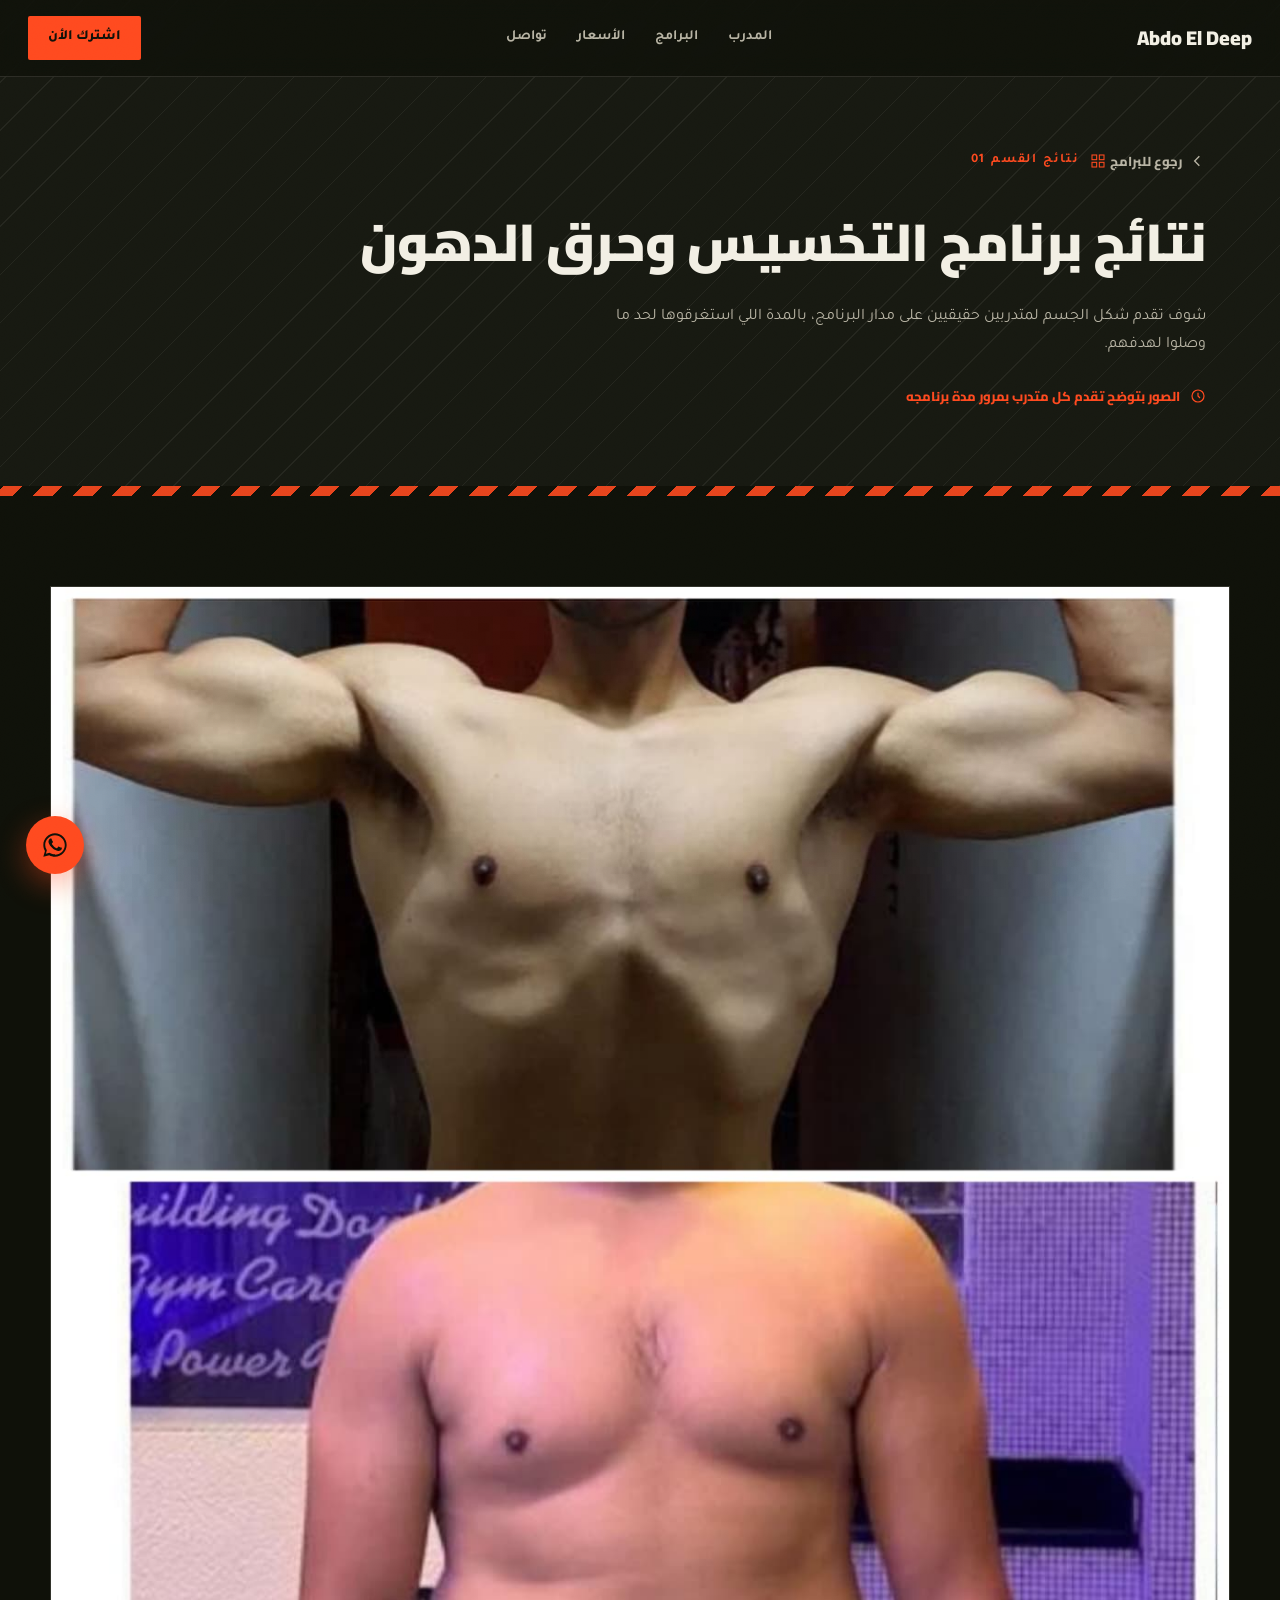
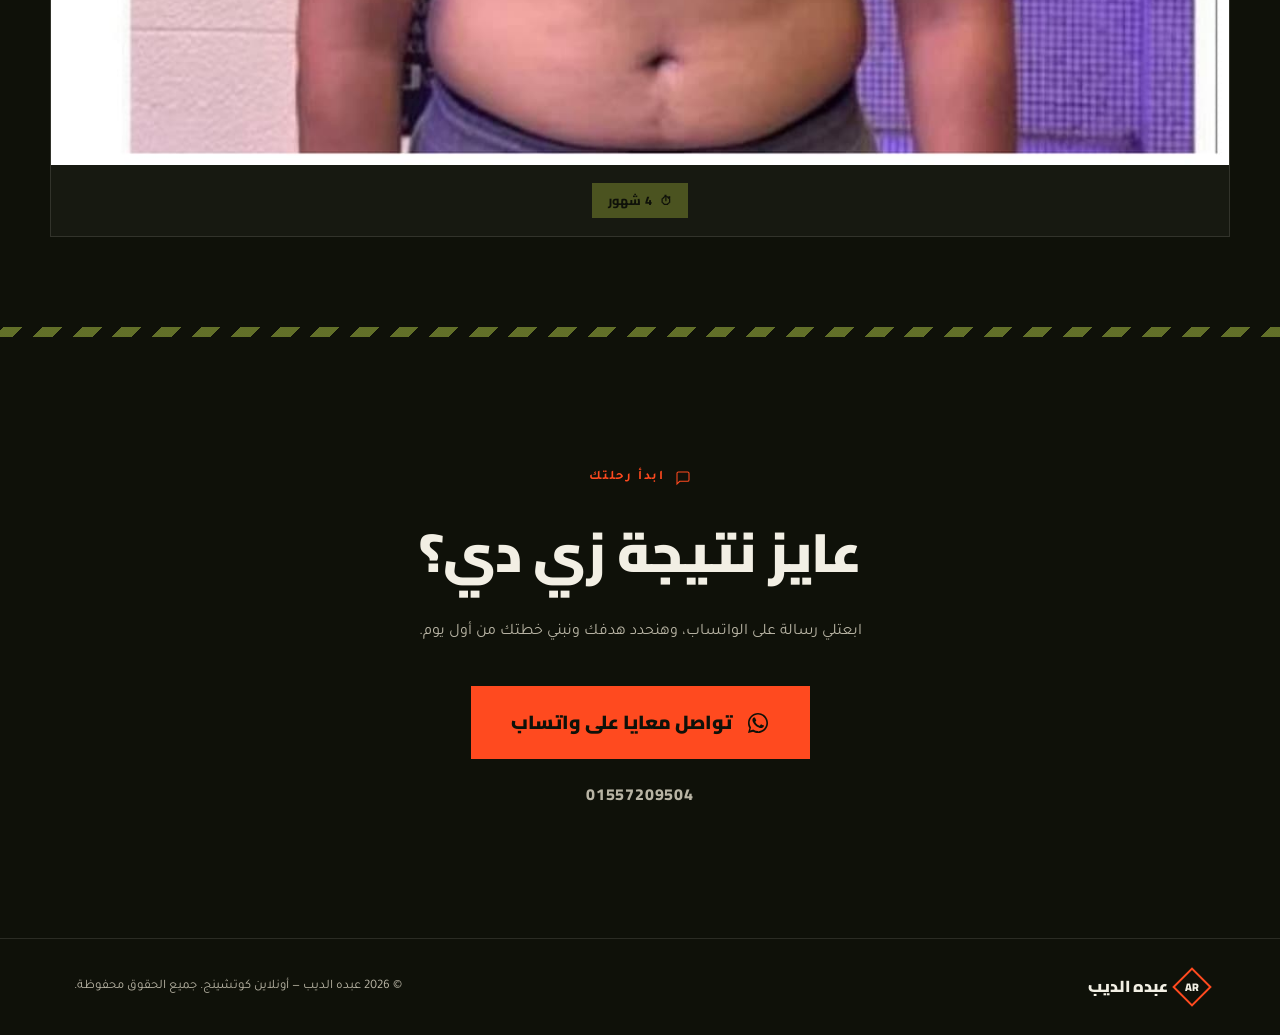
==== results-fatloss.html @ 36a583c2 "Add files via upload" ====
<!DOCTYPE html>
<html lang="ar" dir="rtl">

<head>
  <meta charset="UTF-8">
  <meta name="viewport" content="width=device-width, initial-scale=1.0, viewport-fit=cover">
  <title>نتائج متدربين التخسيس | عبده الديب</title>
  <link rel="preconnect" href="https://fonts.googleapis.com">
  <link rel="preconnect" href="https://fonts.gstatic.com" crossorigin>
  <link
    href="https://fonts.googleapis.com/css2?family=Cairo:wght@400;600;700;800;900&family=Tajawal:wght@300;400;500;700;900&display=swap"
    rel="stylesheet">
  <link rel="stylesheet" href="style.css">
</head>

<body>

  <div class="grain"></div>
  <header>
    <a href="index.html#top" class="logo">Abdo El Deep</a>
    <nav>
      <ul>
        <li><a href="index.html##about">المدرب</a></li>
        <li><a href="index.html##programs">البرامج</a></li>
        <li><a href="index.html#pricing">الأسعار</a></li>
        <li><a href="index.html##contact">تواصل</a></li>
      </ul>
    </nav>
    <a class="nav-cta" href="index.html#pricing"
      rel="noopener">
      اشترك الأن
    </a>
    <button class="burger" aria-label="فتح القائمة" aria-expanded="false" onclick="toggleMobileNav()">☰</button>
  </header>
  <div id="mnav">
    <button class="mnav-close" aria-label="إغلاق القائمة" onclick="toggleMobileNav()">×</button>
    <ul>
      <li><a href="index.html#about" onclick="toggleMobileNav()">المدرب</a></li>
      <li><a href="index.html#programs" onclick="toggleMobileNav()">البرامج</a></li>
      <li><a href="index.html#pricing" onclick="toggleMobileNav()">الأسعار</a></li>
      <li><a href="index.html#contact" onclick="toggleMobileNav()">تواصل</a></li>
      <li><a href="https://wa.me/201557209504" style="color:var(--ember)">واتساب مباشر</a></li>
    </ul>
  </div>

  <section class="results-hero">
    <div class="wrap">
      <a class="back-link reveal" href="index.html#programs">
        <svg viewBox="0 0 24 24" fill="none" stroke="currentColor" stroke-width="2">
          <path d="M14 5l-7 7 7 7" />
        </svg>
        رجوع للبرامج
      </a>
      <div class="eyebrow">
        <svg viewBox="0 0 24 24" fill="none" stroke="currentColor" stroke-width="1.6">
          <rect x="3" y="3" width="7" height="7" />
          <rect x="14" y="3" width="7" height="7" />
          <rect x="3" y="14" width="7" height="7" />
          <rect x="14" y="14" width="7" height="7" />
        </svg>
        نتائج القسم 01
      </div>
      <h1 class="reveal">نتائج برنامج التخسيس وحرق الدهون</h1>
      <p class="reveal">شوف تقدم شكل الجسم لمتدربين حقيقيين على مدار البرنامج، بالمدة اللي استغرقوها لحد ما وصلوا
        لهدفهم.</p>
      <div class="duration-note reveal">
        <svg width="16" height="16" viewBox="0 0 24 24" fill="none" stroke="currentColor" stroke-width="1.8">
          <circle cx="12" cy="12" r="9" />
          <path d="M12 7v5l3 3" />
        </svg>
        الصور بتوضح تقدم كل متدرب بمرور مدة برنامجه
      </div>
    </div>
  </section>

  <div class="hazard"></div>

  <section style="padding:0;">
    <div class="wrap client-grid">

      <div class="client-card reveal">
        <div class="client-photo">
          <img src="/img/clients/fatloss/img1_4.jpeg" alt="نتيجة متدرب قبل وبعد" loading="lazy">
        </div>
        <div class="client-info">
          <span class="duration-badge">4 شهور</span>
        </div>
      </div>
    </div>
  </section>

  <div class="hazard olive"></div>

  <section class="contact" id="contact">
    <div class="wrap reveal">
      <div class="eyebrow" style="justify-content:center;">
        <svg viewBox="0 0 24 24" fill="none" stroke="currentColor" stroke-width="1.6">
          <path d="M21 15a2 2 0 0 1-2 2H7l-4 4V5a2 2 0 0 1 2-2h14a2 2 0 0 1 2 2z" />
        </svg>
        ابدأ رحلتك
      </div>
      <h2>عايز نتيجة زي دي؟</h2>
      <p>ابعتلي رسالة على الواتساب، وهنحدد هدفك ونبني خطتك من أول يوم.</p>
      <a class="whatsapp-btn" href="https://wa.me/201557209504?text=عايز%20أبدأ%20أونلاين%20كوتشينج%20معاك"
        target="_blank" rel="noopener">
        <svg width="24" height="24" viewBox="0 0 24 24" fill="currentColor">
          <path
            d="M17.5 14.4c-.3-.2-1.7-.9-2-1-.3-.1-.5-.1-.7.1-.2.3-.7 1-.9 1.1-.2.2-.3.2-.6.1-.3-.2-1.2-.5-2.3-1.5-.8-.8-1.4-1.7-1.6-2-.2-.3 0-.5.1-.6.1-.1.3-.3.4-.5.1-.1.2-.3.3-.5.1-.2 0-.4 0-.5C10 9 9.4 7.6 9.2 7c-.2-.5-.4-.5-.6-.5h-.5c-.2 0-.5.1-.7.3-.2.3-1 1-1 2.3 0 1.4 1 2.7 1.1 2.9.1.2 2 3.1 4.9 4.3.7.3 1.2.5 1.6.6.7.2 1.3.2 1.8.1.5-.1 1.7-.7 1.9-1.4.2-.7.2-1.2.2-1.3-.1-.1-.3-.2-.6-.4z" />
          <path
            d="M12 2C6.5 2 2 6.5 2 12c0 1.9.5 3.6 1.4 5.1L2 22l5.1-1.3C8.5 21.5 10.2 22 12 22c5.5 0 10-4.5 10-10S17.5 2 12 2zm0 18c-1.6 0-3.1-.4-4.4-1.2l-.3-.2-3.1.8.8-3-.2-.3C4 14.7 3.6 13.4 3.6 12c0-4.6 3.8-8.4 8.4-8.4s8.4 3.8 8.4 8.4-3.8 8.4-8.4 8.4z" />
        </svg>
        تواصل معايا على واتساب
      </a>
      <div class="phone-line">01557209504</div>
    </div>
  </section>

   <footer>
    <div class="wrap"
      style="display:flex; justify-content:space-between; align-items:center; flex-wrap:wrap; gap:16px; width:100%;">
      <div class="logo" style="font-size:16px;"><span class="badge"
          style="width:28px; height:28px; font-size:11px;"><span>AR</span></span> عبده الديب</div>
      <div class="fnote">© 2026 عبده الديب — أونلاين كوتشينج. جميع الحقوق محفوظة.</div>
    </div>
  </footer>

    <a class="float-wa" href="index.html#pricing"
    rel="noopener" aria-label="واتساب">
    <svg width="28" height="28" viewBox="0 0 24 24" fill="currentColor">
      <path
        d="M17.5 14.4c-.3-.2-1.7-.9-2-1-.3-.1-.5-.1-.7.1-.2.3-.7 1-.9 1.1-.2.2-.3.2-.6.1-.3-.2-1.2-.5-2.3-1.5-.8-.8-1.4-1.7-1.6-2-.2-.3 0-.5.1-.6.1-.1.3-.3.4-.5.1-.1.2-.3.3-.5.1-.2 0-.4 0-.5C10 9 9.4 7.6 9.2 7c-.2-.5-.4-.5-.6-.5h-.5c-.2 0-.5.1-.7.3-.2.3-1 1-1 2.3 0 1.4 1 2.7 1.1 2.9.1.2 2 3.1 4.9 4.3.7.3 1.2.5 1.6.6.7.2 1.3.2 1.8.1.5-.1 1.7-.7 1.9-1.4.2-.7.2-1.2.2-1.3-.1-.1-.3-.2-.6-.4z" />
      <path
        d="M12 2C6.5 2 2 6.5 2 12c0 1.9.5 3.6 1.4 5.1L2 22l5.1-1.3C8.5 21.5 10.2 22 12 22c5.5 0 10-4.5 10-10S17.5 2 12 2zm0 18c-1.6 0-3.1-.4-4.4-1.2l-.3-.2-3.1.8.8-3-.2-.3C4 14.7 3.6 13.4 3.6 12c0-4.6 3.8-8.4 8.4-8.4s8.4 3.8 8.4 8.4-3.8 8.4-8.4 8.4z" />
    </svg>
  </a>

  <script src="script.js"></script>

</body>

</html>
---- style.css ----
:root {
    --ink        : #F2EFE4;
    --ink-dim    : #B8B4A4;
    --bg         : #0F1109;
    --bg-panel   : #171911;
    --bg-panel-2 : #1D2015;
    --olive      : #4B5320;
    --olive-light: #6B7A2C;
    --steel      : #3E4C59;
    --ember      : #FF4A1F;
    --ember-dim  : #C93A17;
    --line       : rgba(242, 239, 228, 0.12);
    --radius     : 2px;
}

* {
    box-sizing: border-box;
    margin    : 0;
    padding   : 0;
}

html {
    scroll-behavior: smooth;
}

body {
    background : var(--bg);
    color      : var(--ink);
    font-family: 'Tajawal', sans-serif;
    line-height: 1.7;
    overflow-x : hidden;
}

body.no-scroll {
    overflow: hidden;
}

img {
    max-width: 100%;
    display  : block;
}

a {
    color          : inherit;
    text-decoration: none;
}

ul {
    list-style: none;
}

h1,
h2,
h3,
.display {
    font-family   : 'Cairo', sans-serif;
    font-weight   : 900;
    letter-spacing: -0.01em;
}

.wrap {
    max-width: 1180px;
    margin   : 0 auto;
    padding  : 0 24px;
}

/* ---------- texture / noise ---------- */
.grain {
    position        : fixed;
    inset           : 0;
    pointer-events  : none;
    z-index         : 999;
    opacity         : 0.035;
    mix-blend-mode  : overlay;
    background-image: url("data:image/svg+xml,%3Csvg xmlns='http://www.w3.org/2000/svg' width='120' height='120'%3E%3Cfilter id='n'%3E%3CfeTurbulence type='fractalNoise' baseFrequency='0.9' numOctaves='2' stitchTiles='stitch'/%3E%3C/filter%3E%3Crect width='100%25' height='100%25' filter='url(%23n)'/%3E%3C/svg%3E");
}

.hazard {
    height    : 10px;
    background: repeating-linear-gradient(-45deg, var(--ember) 0 14px, #0F1109 14px 28px);
    opacity   : 0.9;
}

.hazard.olive {
    background: repeating-linear-gradient(-45deg, var(--olive-light) 0 14px, #0F1109 14px 28px);
}

/* ---------- eyebrow / reticle label ---------- */
.eyebrow {
    display       : inline-flex;
    align-items   : center;
    gap           : 10px;
    font-family   : 'Tajawal', sans-serif;
    font-weight   : 700;
    font-size     : 13px;
    letter-spacing: .14em;
    color         : var(--ember);
    text-transform: uppercase;
    margin-bottom : 18px;
}

.eyebrow svg {
    width : 16px;
    height: 16px;
    flex  : none;
}

/* ---------- scroll-reveal animation ---------- */
@media (prefers-reduced-motion: no-preference) {
    .reveal,
    .client-card,
    .cert-card,
    .program,
    .price-card,
    .stat {
        opacity  : 0;
        transform: translateY(28px);
        transition: opacity .7s cubic-bezier(.2, .7, .2, 1), transform .7s cubic-bezier(.2, .7, .2, 1);
        transition-delay: var(--reveal-delay, 0ms);
    }

    .reveal.in-view,
    .client-card.in-view,
    .cert-card.in-view,
    .program.in-view,
    .price-card.in-view,
    .stat.in-view {
        opacity  : 1;
        transform: translateY(0);
    }
}

/* ---------- header ---------- */
header {
    position       : fixed;
    top            : 0;
    right          : 0;
    left           : 0;
    z-index        : 500;
    display        : flex;
    align-items    : center;
    justify-content: space-between;
    padding        : 16px 28px;
    background     : rgba(15, 17, 9, 0.78);
    backdrop-filter: blur(10px);
    border-bottom  : 1px solid var(--line);
}

.logo {
    font-family: 'Cairo', sans-serif;
    font-weight: 900;
    font-size  : 20px;
    display    : flex;
    align-items: center;
    gap        : 10px;
}

.logo .badge {
    width          : 34px;
    height         : 34px;
    border         : 2px solid var(--ember);
    display        : flex;
    align-items    : center;
    justify-content: center;
    font-size      : 14px;
    transform      : rotate(45deg);
    flex           : none;
}

.logo .badge span {
    transform: rotate(-45deg);
}

nav ul {
    display: flex;
    gap    : 30px;
}

nav a {
    font-size  : 14px;
    font-weight: 700;
    color      : var(--ink-dim);
    transition : color .2s;
}

nav a:hover {
    color: var(--ember);
}

.nav-cta {
    background   : var(--ember);
    color        : #0F1109;
    padding      : 10px 20px;
    font-weight  : 800;
    font-size    : 14px;
    border-radius: var(--radius);
    display      : flex;
    align-items  : center;
    gap          : 8px;
    transition   : transform .15s, background .2s;
}

.nav-cta:hover {
    background: #ff623c;
    transform : translateY(-1px);
}

.burger {
    display   : none;
    font-size : 26px;
    background: none;
    border    : none;
    color     : var(--ink);
    cursor    : pointer;
    line-height: 1;
    padding   : 4px 6px;
}

/* ---------- mobile nav drawer ---------- */
#mnav {
    position      : fixed;
    inset         : 0;
    z-index       : 600;
    background    : #0F1109;
    padding       : 100px 30px 40px;
    transform     : translateX(100%);
    transition    : transform .35s cubic-bezier(.2, .7, .2, 1);
    overflow-y    : auto;
}

[dir="rtl"] #mnav {
    transform: translateX(100%);
}

#mnav.active {
    transform: translateX(0);
}

#mnav ul {
    display       : flex;
    flex-direction: column;
    gap           : 26px;
    font-family   : 'Cairo';
    font-weight   : 800;
    font-size     : 22px;
}

.mnav-close {
    position  : absolute;
    top       : 20px;
    left      : 24px;
    font-size : 32px;
    background: none;
    border    : none;
    color     : var(--ink);
    cursor    : pointer;
    line-height: 1;
}

/* ---------- hero ---------- */

.hero {
    position   : relative;
    min-height : 100svh;
    display    : flex;
    align-items: flex-end;
    padding    : 140px 0 90px;
    isolation  : isolate;
}

.hero-bg {
    position: absolute;
    inset   : 0;
    z-index : -2;
    background: url('img/hero.png') center 40%/cover no-repeat;
    filter  : contrast(1.08) brightness(0.95);
}

.hero-bg::after {
    content   : '';
    position  : absolute;
    inset     : 0;
    background:
        linear-gradient(180deg, rgba(15, 17, 9, .55) 0%, rgba(15, 17, 9, .35) 35%, rgba(15, 17, 9, .94) 92%),
        linear-gradient(90deg, rgba(15, 17, 9, .85) 0%, rgba(15, 17, 9, .15) 55%);
}

.hero-content {
    max-width: 680px;
    position : relative;
}

.hero h1 {
    font-size    : clamp(34px, 6vw, 68px);
    line-height  : 1.06;
    margin-bottom: 20px;
    text-shadow  : 0 4px 30px rgba(0, 0, 0, .4);
}

.hero h1 em {
    font-style: normal;
    color     : var(--ember);
}

.hero p {
    font-size    : clamp(15px, 2.4vw, 18px);
    color        : var(--ink-dim);
    max-width    : 520px;
    margin-bottom: 34px;
}

.hero-actions {
    display : flex;
    flex-wrap: wrap;
    gap     : 14px;
}

.btn {
    display      : inline-flex;
    align-items  : center;
    gap          : 10px;
    padding      : 16px 28px;
    font-weight  : 800;
    font-size    : 15px;
    border-radius: var(--radius);
    border       : 2px solid transparent;
    cursor       : pointer;
    transition   : transform .15s, background .2s, border-color .2s;
    text-align   : center;
}

.btn-primary {
    background: var(--ember);
    color     : #0F1109;
}

.btn-primary:hover {
    background: #ff623c;
    transform : translateY(-2px);
}

.btn-outline {
    border-color: var(--ink);
    color       : var(--ink);
}

.btn-outline:hover {
    border-color: var(--ember);
    color       : var(--ember);
    transform   : translateY(-2px);
}

.hero-tags {
    margin-top : 44px;
    display    : flex;
    gap        : 22px;
    flex-wrap  : wrap;
    font-family: 'Cairo', sans-serif;
    font-weight: 700;
    font-size  : 13px;
    color      : var(--ink-dim);
}

.hero-tags li {
    display    : flex;
    align-items: center;
    gap        : 8px;
}

.hero-tags li::before {
    content   : '';
    width     : 6px;
    height    : 6px;
    background: var(--ember);
}

/* ---------- section shell ---------- */
section {
    padding: 110px 0;
}

.section-head {
    max-width    : 640px;
    margin-bottom: 60px;
}

.section-head h2 {
    font-size    : clamp(26px, 4vw, 42px);
    margin-bottom: 16px;
}

.section-head p {
    color    : var(--ink-dim);
    font-size: 16px;
}

/* ---------- about / credentials ---------- */
.about {
    background: var(--bg-panel);
}

.about-grid {
    display              : grid;
    grid-template-columns: 1fr 1fr;
    gap                  : 70px;
    align-items          : start;
}

.about-body p {
    color        : var(--ink-dim);
    margin-bottom: 16px;
    font-size    : 16px;
}

.cred-list {
    margin-top    : 26px;
    display       : flex;
    flex-direction: column;
    gap           : 14px;
}

.cred-list li {
    display       : flex;
    align-items   : center;
    gap           : 14px;
    font-family   : 'Cairo', sans-serif;
    font-weight   : 700;
    font-size     : 15px;
    padding-bottom: 14px;
    border-bottom : 1px solid var(--line);
}

.cred-list li .num {
    color    : var(--ember);
    font-size: 13px;
    min-width: 26px;
}

.cert-wall {
    display              : grid;
    grid-template-columns: 1fr 1fr;
    gap                  : 16px;
}

.cert-card {
    position    : relative;
    background  : #0c0d08;
    border      : 1px solid var(--line);
    overflow    : hidden;
    aspect-ratio: 3/4;
    cursor      : pointer;
}

.cert-card img {
    width     : 100%;
    height    : 100%;
    object-fit: cover;
    transition: transform .5s;
}

.cert-card:hover img {
    transform: scale(1.06);
}

.cert-card .tag {
    position   : absolute;
    bottom     : 0;
    right      : 0;
    left       : 0;
    background : linear-gradient(0deg, rgba(0, 0, 0, .92), transparent);
    padding    : 14px 12px 10px;
    font-family: 'Cairo', sans-serif;
    font-weight: 800;
    font-size  : 12.5px;
}

.cert-card.wide {
    grid-column : span 2;
    aspect-ratio: 16/8;
}

/* lightbox */
.lightbox {
    position       : fixed;
    inset          : 0;
    z-index        : 1000;
    background     : rgba(9, 10, 6, .92);
    display        : none;
    align-items    : center;
    justify-content: center;
    padding        : 30px;
    backdrop-filter: blur(4px);
}

.lightbox.active {
    display: flex;
}

.lightbox img {
    max-height: 88vh;
    max-width : 92vw;
    border    : 1px solid var(--line);
}

.lightbox-close {
    position   : absolute;
    top        : 24px;
    left       : 24px;
    font-size  : 32px;
    color      : var(--ink);
    background : none;
    border     : none;
    cursor     : pointer;
    line-height: 1;
}

/* ---------- programs ---------- */
.programs {
    position: relative;
}

.program-grid {
    display              : grid;
    grid-template-columns: repeat(3, 1fr);
    gap                  : 2px;
    background           : var(--line);
    border               : 1px solid var(--line);
}

a.program,
.program {
    display        : flex;
    background     : var(--bg);
    position       : relative;
    overflow       : hidden;
    min-height     : 560px;
    flex-direction : column;
    justify-content: flex-end;
    transition     : min-height .3s;
    color          : inherit;
    cursor         : pointer;
}

.program-img {
    position           : absolute;
    inset              : 0;
    z-index            : 0;
    background-size    : cover;
    background-position: center;
    filter             : grayscale(0.55) contrast(1.05) brightness(0.6);
    transition         : filter .4s, transform .6s;
}

.program:hover .program-img {
    filter   : grayscale(0) brightness(0.5);
    transform: scale(1.05);
}

.program::after {
    content   : '';
    position  : absolute;
    inset     : 0;
    z-index   : 1;
    background: linear-gradient(0deg, rgba(15, 17, 9, .97) 10%, rgba(15, 17, 9, .55) 55%, rgba(15, 17, 9, .15) 100%);
}

.program-body {
    position: relative;
    z-index : 2;
    padding : 34px 30px;
}

.program-index {
    font-family   : 'Cairo', sans-serif;
    font-weight   : 900;
    font-size     : 13px;
    color         : var(--ember);
    letter-spacing: .1em;
    margin-bottom : 14px;
    display       : block;
}

.program h3 {
    font-size    : 26px;
    margin-bottom: 14px;
    line-height  : 1.25;
}

.program p {
    color        : var(--ink-dim);
    font-size    : 14.5px;
    margin-bottom: 18px;
}

.program-list {
    display       : flex;
    flex-direction: column;
    gap           : 8px;
    font-size     : 13.5px;
    color         : var(--ink);
    margin-bottom : 20px;
}

.program-list li {
    display    : flex;
    gap        : 8px;
    align-items: flex-start;
}

.program-list li::before {
    content: '—';
    color  : var(--ember);
    flex   : none;
}

.program-cta {
    display       : inline-flex;
    align-items   : center;
    gap           : 8px;
    font-family   : 'Cairo', sans-serif;
    font-weight   : 800;
    font-size     : 13px;
    color         : var(--ember);
    transition    : gap .2s;
}

.program-cta svg {
    width     : 15px;
    height    : 15px;
    transform : rotate(180deg);
    transition: transform .2s;
}

[dir="rtl"] .program-cta svg {
    transform: rotate(0deg);
}

.program:hover .program-cta {
    gap: 12px;
}

/* ---------- stats strip ---------- */
.stats {
    background: var(--olive);
    padding   : 0;
}

.stats-grid {
    display              : grid;
    grid-template-columns: repeat(4, 1fr);
}

.stat {
    padding    : 44px 20px;
    text-align : center;
    border-left: 1px solid rgba(15, 17, 9, .25);
}

.stat:last-child {
    border-left: none;
}

.stat .n {
    font-family: 'Cairo', sans-serif;
    font-weight: 900;
    font-size  : 38px;
    color      : #0F1109;
}

.stat .l {
    font-size  : 13px;
    font-weight: 700;
    color      : rgba(15, 17, 9, .75);
    margin-top : 6px;
}

/* ---------- ticker ---------- */
.ticker-wrap {
    background   : #0c0d08;
    border-top   : 1px solid var(--line);
    border-bottom: 1px solid var(--line);
    padding      : 22px 0;
    overflow     : hidden;
    white-space  : nowrap;
}

.ticker {
    display  : inline-flex;
    gap      : 50px;
    animation: scroll 34s linear infinite;
}

.ticker span {
    font-family: 'Cairo', sans-serif;
    font-weight: 800;
    font-size  : 19px;
    color      : var(--ink-dim);
    display    : flex;
    align-items: center;
    gap        : 50px;
}

.ticker span em {
    color      : var(--ember);
    font-style : normal;
    margin-left: 50px;
}

@keyframes scroll {
    from {
        transform: translateX(0);
    }

    to {
        transform: translateX(-50%);
    }
}

/* ---------- pricing ---------- */
.pricing {
    position: relative;
    background:
        linear-gradient(180deg, rgba(15, 17, 9, .93), rgba(15, 17, 9, .97)),
        url('https://images.unsplash.com/photo-1689514226984-15f849652eaa?fm=jpg&q=60&w=1800&auto=format&fit=crop') center/cover;
}

.price-grid {
    display              : grid;
    grid-template-columns: repeat(3, 1fr);
    gap                  : 20px;
}

.price-card {
    background    : var(--bg-panel);
    border        : 1px solid var(--line);
    padding       : 38px 30px;
    display       : flex;
    flex-direction: column;
    position      : relative;
}

.price-card.featured {
    border-color: var(--ember);
    background  : var(--bg-panel-2);
    transform   : translateY(-14px);
}

.price-badge {
    position   : absolute;
    top        : -13px;
    right      : 30px;
    background : var(--ember);
    color      : #0F1109;
    font-family: 'Cairo', sans-serif;
    font-weight: 800;
    font-size  : 12px;
    padding    : 5px 14px;
}

.price-card h3 {
    font-family  : 'Cairo', sans-serif;
    font-weight  : 700;
    font-size    : 16px;
    color        : var(--ink-dim);
    margin-bottom: 10px;
}

.price-amount {
    font-family  : 'Cairo', sans-serif;
    font-weight  : 900;
    font-size    : 44px;
    margin-bottom: 4px;
}

.price-amount span {
    font-size  : 16px;
    font-weight: 700;
    color      : var(--ink-dim);
}

.price-save {
    font-size    : 13px;
    color        : var(--olive-light);
    font-weight  : 700;
    margin-bottom: 24px;
}

.price-card ul {
    display       : flex;
    flex-direction: column;
    gap           : 11px;
    margin-bottom : 30px;
    flex          : 1;
}

.price-card ul li {
    font-size: 14px;
    color    : var(--ink-dim);
    display  : flex;
    gap      : 8px;
}

.price-card ul li::before {
    content    : '✓';
    color      : var(--ember);
    font-weight: 800;
}

.price-card .btn {
    justify-content: center;
    width          : 100%;
}

/* ---------- CTA / contact ---------- */
.contact {
    text-align: center;
    padding   : 130px 0;
}

.contact h2 {
    font-size    : clamp(28px, 5vw, 54px);
    margin-bottom: 20px;
}

.contact p {
    color    : var(--ink-dim);
    max-width: 520px;
    margin   : 0 auto 40px;
}

.whatsapp-btn {
    display    : inline-flex;
    align-items: center;
    gap        : 14px;
    background : var(--ember);
    color      : #0F1109;
    padding    : 20px 40px;
    font-family: 'Cairo', sans-serif;
    font-weight: 900;
    font-size  : 19px;
    transition : transform .15s, background .2s;
}

.whatsapp-btn:hover {
    background: #ff623c;
    transform : translateY(-2px);
}

.phone-line {
    margin-top    : 22px;
    font-family   : 'Cairo', sans-serif;
    font-weight   : 800;
    font-size     : 16px;
    color         : var(--ink-dim);
    letter-spacing: .05em;
}

/* ---------- footer ---------- */
footer {
    border-top     : 1px solid var(--line);
    padding        : 34px 0;
    display        : flex;
    justify-content: space-between;
    align-items    : center;
    flex-wrap      : wrap;
    gap            : 16px;
}

footer .fnote {
    color    : var(--ink-dim);
    font-size: 13px;
}

/* floating whatsapp */
.float-wa {
    position       : fixed;
    bottom         : 26px;
    left           : 26px;
    z-index        : 400;
    width          : 58px;
    height         : 58px;
    background     : var(--ember);
    color          : #0F1109;
    display        : flex;
    align-items    : center;
    justify-content: center;
    border-radius  : 50%;
    box-shadow     : 0 10px 30px rgba(255, 74, 31, .4);
    transition     : transform .2s;
}

.float-wa:hover {
    transform: scale(1.08);
}

/* =====================================================
   RESULTS / CLIENT GALLERY PAGES
   ===================================================== */

.results-hero {
    position        : relative;
    padding         : 150px 0 70px;
    background      : var(--bg-panel);
    overflow        : hidden;
}

.results-hero::before {
    content   : '';
    position  : absolute;
    inset     : 0;
    background: repeating-linear-gradient(-45deg, var(--line) 0 1px, transparent 1px 34px);
    opacity   : .5;
    pointer-events: none;
}

.back-link {
    display    : inline-flex;
    align-items: center;
    gap        : 8px;
    font-family: 'Cairo', sans-serif;
    font-weight: 800;
    font-size  : 13px;
    color      : var(--ink-dim);
    margin-bottom: 26px;
    transition : color .2s;
}

.back-link svg {
    width : 16px;
    height: 16px;
    transform: rotate(180deg);
}

[dir="rtl"] .back-link svg {
    transform: none;
}

.back-link:hover {
    color: var(--ember);
}

.results-hero h1 {
    font-size    : clamp(30px, 5vw, 52px);
    margin-bottom: 18px;
    position     : relative;
}

.results-hero p {
    color    : var(--ink-dim);
    max-width: 620px;
    font-size: 16px;
    position : relative;
}

.results-hero .duration-note {
    display       : inline-flex;
    align-items   : center;
    gap           : 10px;
    margin-top    : 26px;
    font-family   : 'Cairo', sans-serif;
    font-weight   : 800;
    font-size     : 13px;
    color         : var(--ember);
    position      : relative;
}

.client-grid {
    display              : grid;
    grid-template-columns: repeat(auto-fit, minmax(300px, 1fr));
    gap                  : 26px;
    padding              : 90px 0;
}

.client-card {
    background : var(--bg-panel);
    border     : 1px solid var(--line);
    overflow   : hidden;
}

.client-photo {
    position    : relative;
    overflow    : hidden;
    background  : #0c0d08;
    /* explicitly not interactive: photos are for reference only, no zoom-on-click */
    cursor      : default;
}

.client-photo img {
    width      : 100%;
    height     : auto;
    display    : block;
    object-fit : contain;
    pointer-events: none;
    user-select: none;
}

/* graceful placeholder for missing client photos */
.client-photo.img-missing {
    aspect-ratio   : 16/10;
    display        : flex;
    align-items    : center;
    justify-content: center;
    background     : linear-gradient(135deg, var(--bg-panel-2), #0c0d08);
}

.client-photo.img-missing img {
    display: none;
}

.client-photo.img-missing::after {
    content    : 'ضيف صورة العميل هنا';
    font-family: 'Tajawal', sans-serif;
    font-size  : 12px;
    color      : var(--ink-dim);
    text-align : center;
    padding    : 0 14px;
}

.client-info {
    padding        : 18px 22px;
    display        : flex;
    align-items    : center;
    justify-content: center;
}

.duration-badge {
    display    : inline-flex;
    align-items: center;
    gap        : 8px;
    background : var(--olive);
    color      : #0F1109;
    font-family: 'Cairo', sans-serif;
    font-weight: 800;
    font-size  : 12.5px;
    letter-spacing: .02em;
    padding    : 7px 16px;
    white-space: nowrap;
}

.duration-badge::before {
    content: '⏱';
    font-size: 12px;
}

/* =====================================================
   SIGNUP FORM PAGE
   ===================================================== */

.plan-summary {
    display      : flex;
    align-items  : center;
    flex-wrap    : wrap;
    gap          : 10px 14px;
    background   : var(--bg-panel);
    border       : 1px solid var(--ember);
    padding      : 18px 22px;
    margin-bottom: 34px;
}

.plan-summary-label {
    font-family: 'Cairo', sans-serif;
    font-weight: 700;
    font-size  : 13px;
    color      : var(--ink-dim);
}

.plan-summary-name {
    font-family: 'Cairo', sans-serif;
    font-weight: 900;
    font-size  : 17px;
    color      : var(--ink);
}

.plan-summary-price {
    font-family  : 'Cairo', sans-serif;
    font-weight  : 800;
    font-size    : 14px;
    color        : var(--ember);
    margin-inline-start: auto;
}

.signup-form {
    display       : flex;
    flex-direction: column;
    gap           : 22px;
}

.form-row {
    display: grid;
    grid-template-columns: 1fr 1fr;
    gap    : 18px;
}

.form-group {
    display       : flex;
    flex-direction: column;
    gap           : 8px;
}

.form-group label {
    font-family: 'Cairo', sans-serif;
    font-weight: 700;
    font-size  : 13.5px;
    color      : var(--ink);
}

.form-group label .optional {
    font-family: 'Tajawal', sans-serif;
    font-weight: 400;
    color      : var(--ink-dim);
    font-size  : 12.5px;
}

.form-group input,
.form-group textarea {
    background   : var(--bg-panel);
    border       : 1px solid var(--line);
    color        : var(--ink);
    font-family  : 'Tajawal', sans-serif;
    font-size    : 15px;
    padding      : 14px 16px;
    border-radius: var(--radius);
    outline      : none;
    transition   : border-color .2s, background .2s;
    width        : 100%;
}

.form-group textarea {
    resize: vertical;
    min-height: 100px;
}

.form-group input::placeholder,
.form-group textarea::placeholder {
    color: rgba(184, 180, 164, .55);
}

.form-group input:focus,
.form-group textarea:focus {
    border-color: var(--ember);
    background  : var(--bg-panel-2);
}

.form-hint {
    text-align: center;
    color     : var(--ink-dim);
    font-size : 12.5px;
    margin-top: -6px;
}

/* ---------- responsive ---------- */
@media (max-width:920px) {

    nav,
    .nav-cta {
        display: none;
    }

    .burger {
        display: block;
    }

    .about-grid {
        grid-template-columns: 1fr;
        gap                  : 40px;
    }

    .program-grid {
        grid-template-columns: 1fr;
    }

    .program {
        min-height: 460px;
    }

    .price-grid {
        grid-template-columns: 1fr;
    }

    .price-card.featured {
        transform: none;
    }

    .stats-grid {
        grid-template-columns: repeat(2, 1fr);
    }

    .stat {
        border-bottom: 1px solid rgba(15, 17, 9, .25);
    }

    section {
        padding: 80px 0;
    }
}

@media (max-width:640px) {
    header {
        padding: 14px 18px;
    }

    .logo {
        font-size: 17px;
    }

    .hero {
        padding: 118px 0 60px;
        min-height: auto;
    }

    .hero-actions {
        flex-direction: column;
        align-items   : stretch;
    }

    .hero-actions .btn {
        justify-content: center;
    }

    .hero-tags {
        gap       : 14px 20px;
        margin-top: 32px;
    }

    section {
        padding: 64px 0;
    }

    .section-head {
        margin-bottom: 36px;
    }

    .cert-wall {
        grid-template-columns: 1fr;
    }

    .cert-card.wide {
        grid-column : span 1;
        aspect-ratio: 4/3;
    }

    .program-body {
        padding: 26px 22px;
    }

    .program {
        min-height: 400px;
    }

    .ticker span {
        font-size: 15px;
        gap      : 30px;
    }

    .ticker span em {
        margin-left: 30px;
    }

    .price-card {
        padding: 30px 22px;
    }

    .contact {
        padding: 90px 0;
    }

    .whatsapp-btn {
        width          : 100%;
        justify-content: center;
        padding        : 18px 24px;
        font-size      : 16px;
    }

    footer {
        flex-direction: column;
        align-items   : flex-start;
        text-align    : right;
    }

    .float-wa {
        width : 50px;
        height: 50px;
        bottom: 18px;
        left  : 18px;
    }

    .results-hero {
        padding: 118px 0 50px;
    }

    .client-grid {
        grid-template-columns: 1fr;
        padding              : 50px 0 70px;
        gap                  : 20px;
    }

    .form-row {
        grid-template-columns: 1fr;
        gap: 22px;
    }

    .plan-summary-price {
        margin-inline-start: 0;
    }
}

@media (max-width:400px) {
    .hero h1 {
        font-size: 30px;
    }

    .stats-grid {
        grid-template-columns: 1fr;
    }

    .stat {
        border-left: none;
    }
}
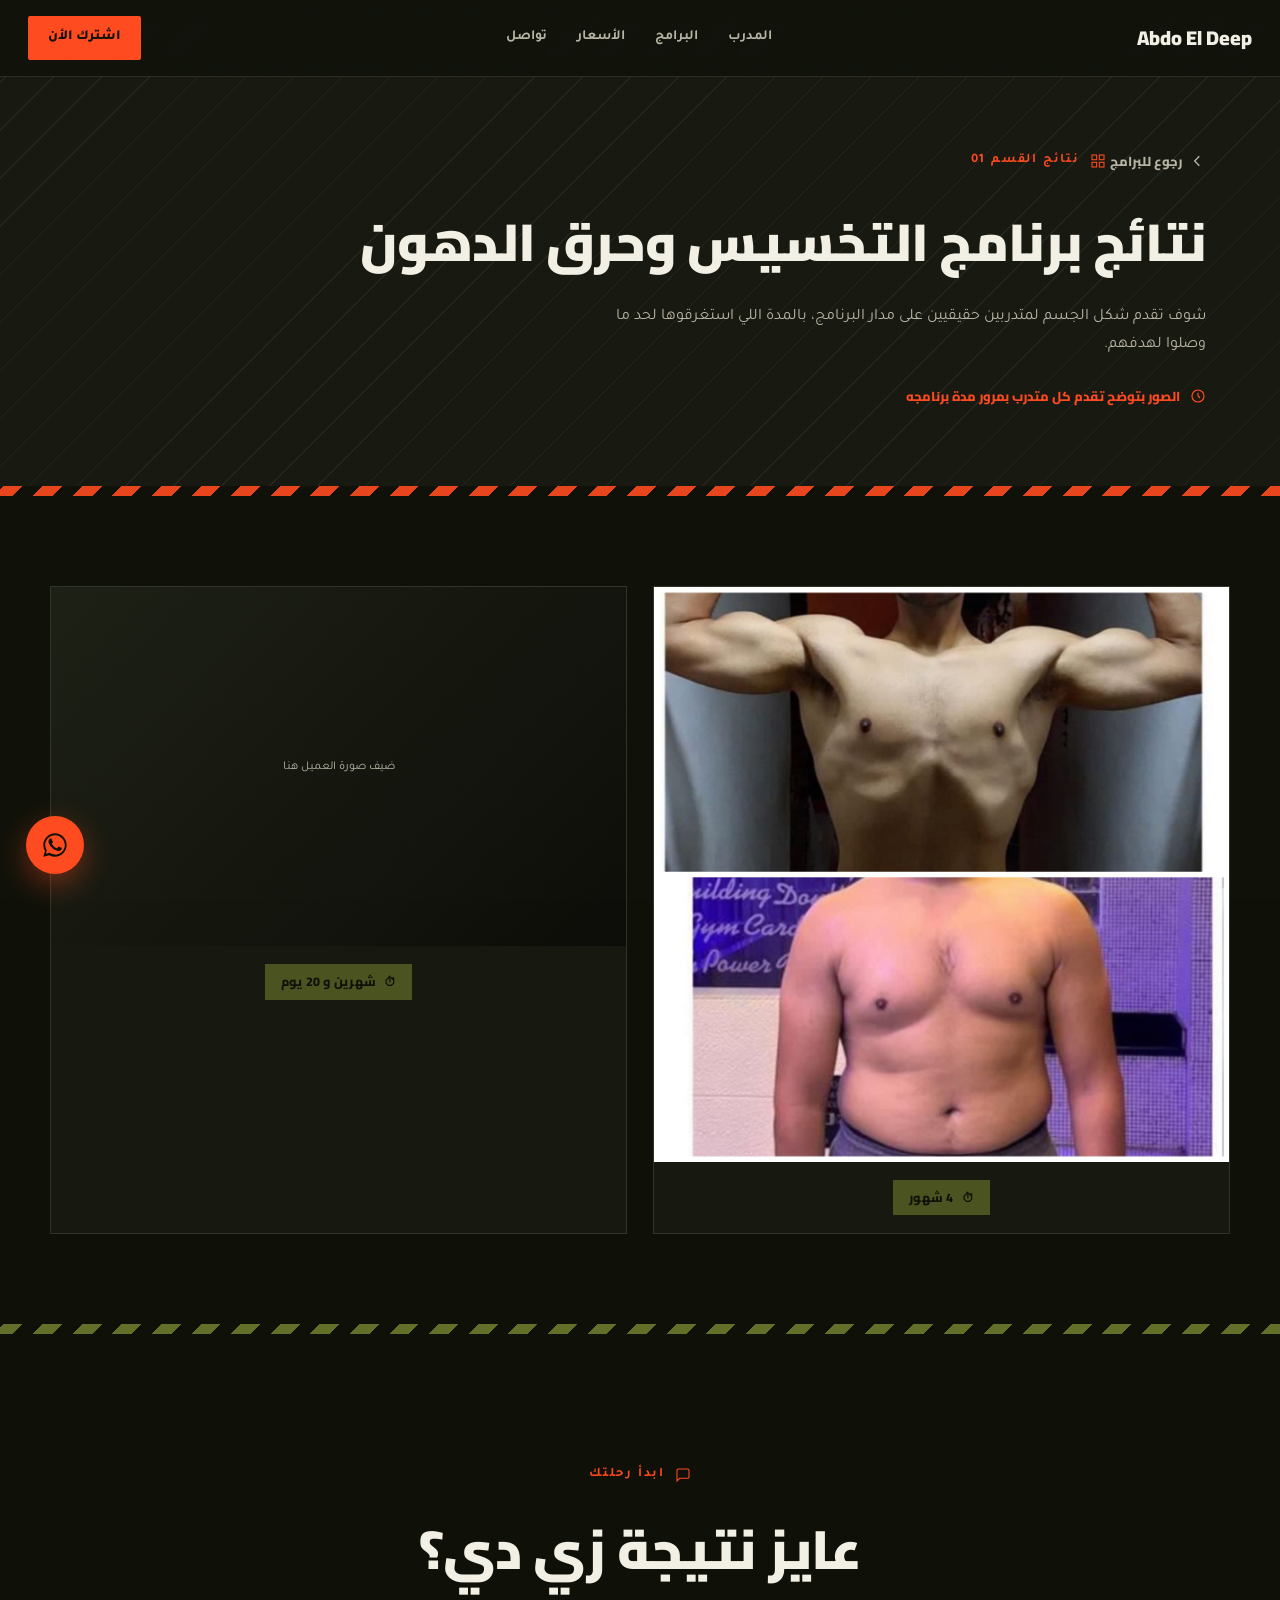
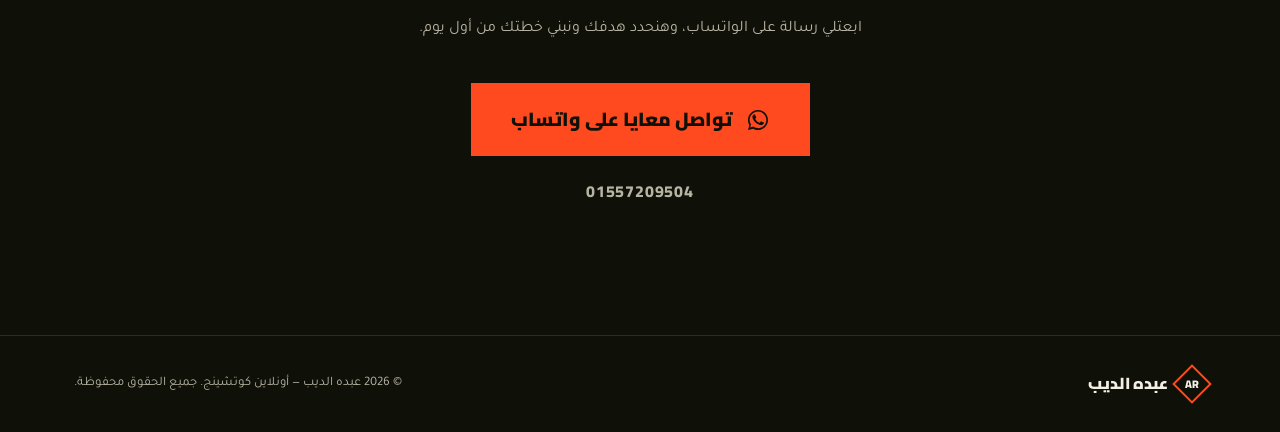
==== commit e8fdae9e: "Add files via upload" ====
--- a/results-fatloss.html
+++ b/results-fatloss.html
@@ -80,10 +80,18 @@
 
       <div class="client-card reveal">
         <div class="client-photo">
-          <img src="/img/clients/fatloss/img1_4.jpeg" alt="نتيجة متدرب قبل وبعد" loading="lazy">
+          <img src="./img/clients/fatloss/img1_4.jpeg" alt="نتيجة متدرب قبل وبعد" loading="lazy">
         </div>
         <div class="client-info">
           <span class="duration-badge">4 شهور</span>
+        </div>
+      </div>
+      <div class="client-card reveal">
+        <div class="client-photo">
+          <img src="./img/clients/fatloss/img3_4.jpeg" alt="نتيجة متدرب قبل وبعد" loading="lazy">
+        </div>
+        <div class="client-info">
+          <span class="duration-badge">شهرين و 20 يوم</span>
         </div>
       </div>
     </div>
